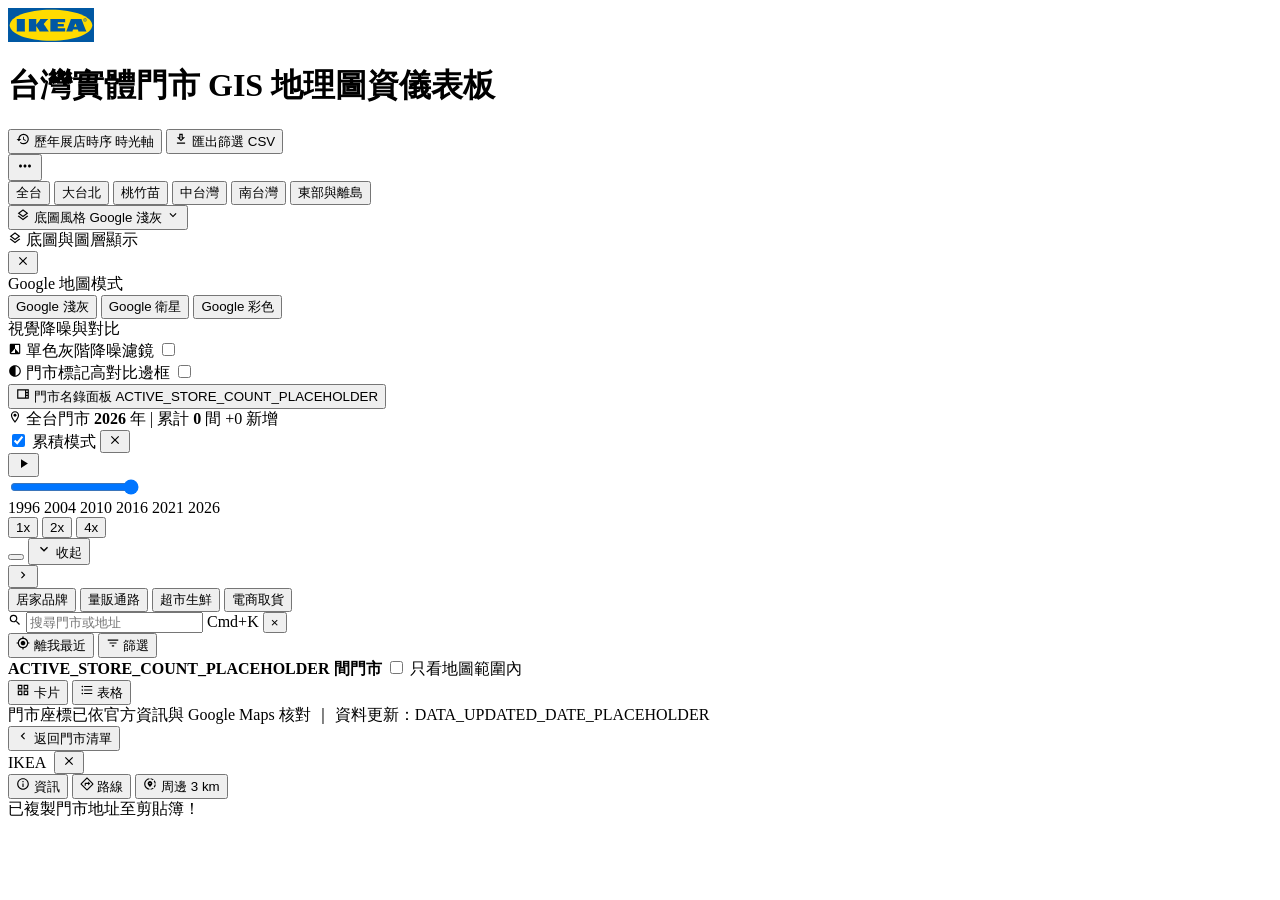
==== src/index.html @ dab69882 "refactor: split front-end out of the Python build script - src/index.html (page structure), src/css/" ====
<!DOCTYPE html>
<html lang="zh-Hant">
<head>
<meta charset="UTF-8">
<meta name="viewport" content="width=device-width, initial-scale=1.0, maximum-scale=1.0, viewport-fit=cover">
<title>台灣實體門市 GIS 地理圖資儀表板</title>
<link rel="stylesheet" href="vendor/leaflet/leaflet.css">
<link rel="stylesheet" href="assets/app.css?v=APP_CSS_VERSION_PLACEHOLDER">
</head>
<body>

<!-- ═══════════════════════ HEADER ═══════════════════════ -->
<header>
  <div class="ikea-logo-box" title="台灣實體門市 GIS 地理圖資儀表板">
    <svg xmlns="http://www.w3.org/2000/svg" viewBox="0 0 100 40" width="86" height="34.4" style="display:block;" aria-label="IKEA">
      <g fill="none" fill-rule="evenodd">
        <path fill="#0058A3" d="M100 40H0V0h100v40z"/>
        <path fill="#FFDB00" d="M2 20c0 9.8325 20.1163 18 48.0072 18C77.898 38 98 29.8325 98 20S77.8837 2 50.0072 2C22.1306 2 2 10.1675 2 20z"/>
        <path fill="#0058A3" fill-rule="nonzero" d="M46.448 26.0047c.3153.4477.6593.8674 1.0606 1.2452H36.6874c0-.4198-.4156-1.2732-.8743-1.9447-.4586-.6716-2.9382-4.351-2.9382-4.351v5.0505c0 .4197 0 .8254.215 1.2452h-9.0152c.215-.4198.215-.8255.215-1.2452V14.0008c0-.4197 0-.8254-.215-1.2451h9.0152c-.215.4197-.215.8254-.215 1.2451v5.2465s2.8809-3.6655 3.5402-4.519c.5016-.6435 1.118-1.553 1.118-1.9726h9.4022c-.645.4197-1.3616 1.1752-1.9493 1.8747-.516.6156-3.4398 4.0992-3.4398 4.0992s4.3284 6.4497 4.9017 7.2751zm2.8378-12.0039v12.0039c0 .4197 0 .8254-.215 1.2452h17.3999v-4.0293c-.43.2098-.8457.2098-1.2756.2098h-7.324v-1.9027h7.0373v-3.05h-7.0373v-1.9166h7.324c.43 0 .8456 0 1.2756.1959v-4.0153H49.0708c.215.4337.215.8394.215 1.2591zm41.2924 12.0039c.1433.4617.387.8814.7023 1.2452h-9.4309c.043-.4198-.1146-.8255-.2866-1.2452 0 0-.1434-.3358-.344-.8254l-.086-.2099h-5.4321l-.086.2238s-.1577.4058-.301.8255c-.1433.4197-.301.8254-.2436 1.2451h-7.4387a3.6406 3.6406 0 0 0 .6737-1.2451l4.4574-12.0039c.1577-.4197.3153-.8254.258-1.2451h12.5697c-.1146.4197.1147.8254.2724 1.2451.3726.9094 4.4 11.1784 4.7154 11.9899zm-10.6348-4.0992-1.3186-3.3578c-.1147-.3077-.215-.6295-.2867-.9513a5.5011 5.5011 0 0 1-.258.9513c-.043.14-.602 1.609-1.247 3.3578h3.1103zm-60.1399-9.1498H10c.215.4197.215.8254.215 1.2451v12.0039c0 .4197 0 .8254-.215 1.2452h9.8035c-.215-.4198-.215-.8255-.215-1.2452V14.0008c0-.4197 0-.8254.215-1.2451zm67.7648 1.1472c-.043-1.0213.774-1.8747 1.8203-1.9027h.129c1.0606-.014 1.9349.7974 1.9492 1.8327v.07c.0287 1.0493-.817 1.9307-1.9062 1.9587-1.075.028-1.978-.7975-2.0066-1.8608.0143-.028.0143-.07.0143-.098zm.387 0c0 .8394.7023 1.525 1.5623 1.525s1.5622-.6856 1.5622-1.525c0-.8394-.7023-1.525-1.5622-1.525-.8313-.028-1.5336.6016-1.5623 1.413v.112zm1.1753 1.1332h-.344v-2.2944h.8743c.4157.014.731.3357.731.7415 0 .2798-.1577.5316-.4157.6715l.5017.8814h-.387l-.4587-.8114h-.5016v.8114zm0-1.1332h.473c.2293.014.43-.154.43-.3778 0-.2238-.1577-.4197-.387-.4197h-.516v.7975z"/>
      </g>
    </svg>
  </div>
  <div class="title-group">
    <h1>台灣實體門市 GIS 地理圖資儀表板</h1>
  </div>
  <div class="header-actions">
    <button class="btn-header-timeline" id="btnToggleTimeline" title="切換歷年展店時序演變模式（動態播放商圈拓點軌跡）">
      <svg width="14" height="14" viewBox="0 0 24 24" fill="currentColor" aria-hidden="true"><path d="M13 3a9 9 0 0 0-9 9H1l3.89 3.89.07.14L9 12H6c0-3.87 3.13-7 7-7s7 3.13 7 7-3.13 7-7 7c-1.93 0-3.68-.79-4.94-2.06l-1.42 1.42A8.954 8.954 0 0 0 13 21a9 9 0 0 0 0-18zm-1 5v5l4.25 2.52.77-1.28-3.52-2.09V8z"/></svg>
      <span>歷年展店時序</span>
      <span class="pill-timeline-tag">時光軸</span>
    </button>
    <button class="btn-export-csv" id="btnExport" title="匯出當前篩選名錄至 CSV">
      <svg width="14" height="14" viewBox="0 0 24 24" fill="currentColor" aria-hidden="true"><path d="M19 9h-4V3H9v6H5l7 7 7-7zm-8 2V5h2v6h1.17L12 13.17 9.83 11H11zm-6 7h14v2H5z"/></svg>
      <span>匯出篩選 CSV</span>
    </button>
  </div>
</header>

<!-- ═══════════════════════ MAIN WORKSPACE ═══════════════════════ -->
<div class="workspace">

  <!-- Map Wrap -->
  <div class="map-wrap">
    <div id="map"></div>

    <!-- 手機版：地圖上方浮動搜尋列與品牌列（桌機不顯示，內容由 mobileLayout 搬入） -->
    <div class="m-topbar" id="mTopbar">
      <div class="m-logo-slot" id="mLogoSlot"></div>
      <div class="m-search-slot" id="mSearchSlot"></div>
      <button class="m-icon-btn" id="btnMobileMenu" aria-label="更多功能" aria-expanded="false" aria-controls="mMenuPopover">
        <svg width="18" height="18" viewBox="0 0 24 24" fill="currentColor" aria-hidden="true"><path d="M6 10c-1.1 0-2 .9-2 2s.9 2 2 2 2-.9 2-2-.9-2-2-2zm12 0c-1.1 0-2 .9-2 2s.9 2 2 2 2-.9 2-2-.9-2-2-2zm-6 0c-1.1 0-2 .9-2 2s.9 2 2 2 2-.9 2-2-.9-2-2-2z"/></svg>
      </button>
      <div class="m-menu-popover" id="mMenuPopover" hidden></div>
    </div>
    <div class="m-brand-slot" id="mBrandSlot"></div>
    <div class="m-fab-group" id="mFabGroup" hidden>
    <button class="m-fab-secondary" id="btnFabFilter" aria-label="開啟篩選">
      <svg width="16" height="16" viewBox="0 0 24 24" fill="currentColor" aria-hidden="true"><path d="M10 18h4v-2h-4v2zM3 6v2h18V6H3zm3 7h12v-2H6v2z"/></svg>
      <span>篩選</span><span class="filter-count" id="lblFabFilterCount" hidden>0</span>
    </button>
    <button class="m-sheet-fab" id="btnSheetFab" aria-label="開啟門市清單">
      <svg width="16" height="16" viewBox="0 0 24 24" fill="currentColor" aria-hidden="true"><path d="M4 10.5c-.83 0-1.5.67-1.5 1.5s.67 1.5 1.5 1.5 1.5-.67 1.5-1.5-.67-1.5-1.5-1.5zm0-6c-.83 0-1.5.67-1.5 1.5S3.17 7.5 4 7.5 5.5 6.83 5.5 6 4.83 4.5 4 4.5zm0 12c-.83 0-1.5.68-1.5 1.5s.68 1.5 1.5 1.5 1.5-.68 1.5-1.5-.67-1.5-1.5-1.5zM7 19h14v-2H7v2zm0-6h14v-2H7v2zm0-8v2h14V5H7z"/></svg>
      <span>清單</span><span class="m-fab-count" id="lblSheetFabCount">ACTIVE_STORE_COUNT_PLACEHOLDER</span>
    </button>
    </div>

    <!-- SECTION 3: Region Quick Jump Bar with Interactive Boundary Envelopes -->
    <div class="region-jump-bar" id="regionJumpBar">
      <button class="btn-region-jump active" data-region="all" title="將地圖移回全台範圍">全台</button>
      <button class="btn-region-jump" data-region="taipei" title="快速移動到大台北；開啟「門市清單跟隨目前地圖範圍」後才會同步縮小清單">大台北</button>
      <button class="btn-region-jump" data-region="taoyuan_hsinchu" title="快速移動到桃竹苗；開啟「門市清單跟隨目前地圖範圍」後才會同步縮小清單">桃竹苗</button>
      <button class="btn-region-jump" data-region="central" title="快速移動到中台灣；開啟「門市清單跟隨目前地圖範圍」後才會同步縮小清單">中台灣</button>
      <button class="btn-region-jump" data-region="south" title="快速移動到南台灣；開啟「門市清單跟隨目前地圖範圍」後才會同步縮小清單">南台灣</button>
      <button class="btn-region-jump" data-region="east_offshore" title="快速移動到東部與離島；開啟「門市清單跟隨目前地圖範圍」後才會同步縮小清單">東部與離島</button>
    </div>

    <!-- TOP-LEFT: Floating Map View & Layer Style Dock (No Overlap with Sidebar) -->
    <div class="map-controls-dock" id="mapControlsDock">
      <button class="map-control-trigger-btn" id="btnToggleMapControls" title="切換底圖風格與視覺降噪設定">
        <svg width="14" height="14" viewBox="0 0 24 24" fill="currentColor" aria-hidden="true"><path d="m11.99 18.54-7.37-5.73L3 14.07l9 7 9-7-1.63-1.27zM12 16l7.36-5.73L21 9l-9-7-9 7 1.63 1.27L12 16zm0-11.47L17.74 9 12 13.47 6.26 9 12 4.53z"/></svg>
        <span>底圖風格</span>
        <span class="pill-active-style" id="lblPillActiveStyle">Google 淺灰</span>
        <svg width="14" height="14" viewBox="0 0 24 24" fill="currentColor" aria-hidden="true" class="chevron-arrow"><path d="M16.59 8.59 12 13.17 7.41 8.59 6 10l6 6 6-6-1.41-1.41z"/></svg>
      </button>

      <!-- Dropdown Card Menu -->
      <div class="map-style-dropdown" id="mapStyleDropdown">
        <div class="dropdown-header">
          <div class="dropdown-title">
            <svg width="14" height="14" viewBox="0 0 24 24" fill="currentColor" aria-hidden="true"><path d="m11.99 18.54-7.37-5.73L3 14.07l9 7 9-7-1.63-1.27zM12 16l7.36-5.73L21 9l-9-7-9 7 1.63 1.27L12 16zm0-11.47L17.74 9 12 13.47 6.26 9 12 4.53z"/></svg>
            底圖與圖層顯示
          </div>
          <button class="btn-close-dropdown" id="btnCloseMapStyle" title="關閉選單">
            <svg width="14" height="14" viewBox="0 0 24 24" fill="currentColor" aria-hidden="true"><path d="M19 6.41 17.59 5 12 10.59 6.41 5 5 6.41 10.59 12 5 17.59 6.41 19 12 13.41 17.59 19 19 17.59 13.41 12 19 6.41z"/></svg>
          </button>
        </div>

        <div class="dropdown-body">
          <div class="dropdown-section">
            <div class="section-label">Google 地圖模式</div>
            <div class="tile-switch-group">
              <button class="tile-btn active" id="btnTileMono" title="Google Maps 簡約淺灰高對比底圖（保留極簡調色）">Google 淺灰</button>
              <button class="tile-btn" id="btnTileSatellite" title="Google Maps 混合衛星空拍圖（含繁中道路與地標覆蓋）">Google 衛星</button>
              <button class="tile-btn" id="btnTileColor" title="Google Maps 官方原生繁中彩色街道圖">Google 彩色</button>
            </div>
          </div>

          <div class="dropdown-section">
            <div class="section-label">視覺降噪與對比</div>
            <div class="panel-opt-row">
              <label class="switch-label" for="chkGrayscale">
                <svg width="14" height="14" viewBox="0 0 24 24" fill="currentColor" aria-hidden="true"><path d="M19 3H5c-1.1 0-2 .9-2 2v14c0 1.1.9 2 2 2h14c1.1 0 2-.9 2-2V5c0-1.1-.9-2-2-2zm0 16-7-8v8H5l7-8V5h7v14z"/></svg>
                單色灰階降噪濾鏡
              </label>
              <input type="checkbox" id="chkGrayscale" class="toggle-checkbox" title="開啟後全圖去飽和純色化">
            </div>

            <div class="panel-opt-row">
              <label class="switch-label" for="chkContrast">
                <svg width="14" height="14" viewBox="0 0 24 24" fill="currentColor" aria-hidden="true"><path d="M12 22c5.52 0 10-4.48 10-10S17.52 2 12 2 2 6.48 2 12s4.48 10 10 10zm1-17.93c3.94.49 7 3.85 7 7.93s-3.05 7.44-7 7.93V4.07z"/></svg>
                門市標記高對比邊框
              </label>
              <input type="checkbox" id="chkContrast" class="toggle-checkbox" title="增強門市標記黑邊，在淺底圖上更加醒目">
            </div>
          </div>
        </div>
      </div>
    </div>

    <!-- TOP-RIGHT: Floating Trigger when Sidebar is collapsed (Scheme 4 Exclusive Zone) -->
    <button class="floating-open-sidebar-btn" id="btnOpenSidebar" title="展開側邊門市面板">
      <svg width="14" height="14" viewBox="0 0 24 24" fill="currentColor" aria-hidden="true"><path d="M2 4v16h20V4H2zm18 4.67h-2.5V6H20v2.67zm-2.5 2H20v2.67h-2.5v-2.67zM4 6h11.5v12H4V6zm13.5 12v-2.67H20V18h-2.5z"/></svg>
      <span>門市名錄面板</span>
      <span class="badge-num" id="lblFloatingCount">ACTIVE_STORE_COUNT_PLACEHOLDER</span>
    </button>

    <!-- BOTTOM-CENTER: Timeline Player Panel -->
    <div class="timeline-player-panel" id="timelinePlayerPanel">
      <div class="timeline-header-row">
        <div class="timeline-title-area">
          <span class="timeline-scope-pill" id="tlScopeLabel">
            <svg width="14" height="14" viewBox="0 0 24 24" fill="currentColor" aria-hidden="true"><path d="M12 2C8.13 2 5 5.13 5 9c0 5.25 7 13 7 13s7-7.75 7-13c0-3.87-3.13-7-7-7zM7 9c0-2.76 2.24-5 5-5s5 2.24 5 5c0 2.88-2.88 7.19-5 9.88C9.92 16.21 7 11.85 7 9z"/><circle cx="12" cy="9" r="2.5"/></svg>
            <span id="tlScopeText">全台門市</span>
          </span>
          <span class="timeline-stat-text">
            <strong id="tlCurrentYear">2026</strong> 年
            <span class="tl-counter-sep">|</span>
            累計 <strong id="tlCumulativeCount" class="tl-highlight-num">0</strong> 間
            <span id="tlNewInYearBadge" class="tl-new-badge">+0 新增</span>
            <span id="tlUnknownNote" class="tl-unknown-note" hidden></span>
          </span>
        </div>
        <div class="timeline-header-actions">
          <label class="tl-toggle-wrap" title="開關：僅看當年度新開門市 vs 歷年累計已開門市">
            <input type="checkbox" id="tlCumulativeToggle" checked>
            <span>累積模式</span>
          </label>
          <button class="btn-close-timeline" id="btnCloseTimeline" title="退出演變模式 (恢復原本完整儀表板)">
            <svg width="14" height="14" viewBox="0 0 24 24" fill="currentColor" aria-hidden="true"><path d="M19 6.41 17.59 5 12 10.59 6.41 5 5 6.41 10.59 12 5 17.59 6.41 19 12 13.41 17.59 19 19 17.59 13.41 12 19 6.41z"/></svg>
          </button>
        </div>
      </div>

      <!-- Sparkline bar chart (Yearly store opening velocity) -->
      <div class="timeline-sparkline-wrap" id="tlSparklineWrap" title="各年份新開店數分布 (點擊柱條可直接跳轉)"></div>

      <!-- Scrubber bar & controls -->
      <div class="timeline-scrubber-row">
        <button class="tl-btn-play" id="tlBtnPlay" title="播放 / 暫停時序演變">
          <svg width="15" height="15" viewBox="0 0 24 24" fill="currentColor" aria-hidden="true" id="tlPlayIcon"><path d="M8 5v14l11-7z"/></svg>
          <svg width="15" height="15" viewBox="0 0 24 24" fill="currentColor" aria-hidden="true" id="tlPauseIcon" style="display:none"><path d="M6 19h4V5H6v14zm8-14v14h4V5h-4z"/></svg>
        </button>

        <div class="tl-slider-track-wrap">
          <input type="range" id="tlRangeSlider" class="tl-range-slider" min="1996" max="2026" step="1" value="2026">
          <div class="tl-ticks">
            <span>1996</span>
            <span>2004</span>
            <span>2010</span>
            <span>2016</span>
            <span>2021</span>
            <span>2026</span>
          </div>
        </div>

        <div class="tl-speed-selector">
          <button class="tl-speed-btn active" data-speed="800">1x</button>
          <button class="tl-speed-btn" data-speed="400">2x</button>
          <button class="tl-speed-btn" data-speed="200">4x</button>
        </div>
      </div>
    </div>
  </div>

  <!-- ═══════════════════════ INTEGRATED SIDEBAR ═══════════════════════ -->
  <aside id="mainSidebar">
    <!-- 手機版：拖曳把手，切換清單高度 -->
    <div class="sheet-top">
      <button class="sheet-handle" id="btnSheetHandle" aria-label="調整清單高度">
        <span class="sheet-grip"></span>
      </button>
      <button class="sheet-collapse-btn" id="btnSheetCollapse" aria-label="收起清單，只看地圖">
        <svg width="16" height="16" viewBox="0 0 24 24" fill="currentColor" aria-hidden="true"><path d="M16.59 8.59 12 13.17 7.41 8.59 6 10l6 6 6-6-1.41-1.41z"/></svg>
        收起
      </button>
    </div>

    <!-- Scheme 4: Collapse Toggle Handle -->
    <button class="sidebar-collapse-toggle" id="btnCollapseSidebar" title="收起側邊面板 (釋放全螢幕地圖)">
      <svg width="14" height="14" viewBox="0 0 24 24" fill="currentColor" aria-hidden="true"><path d="M10 6 8.59 7.41 13.17 12l-4.58 4.59L10 18l6-6-6-6z"/></svg>
    </button>

    <div class="sidebar-inner-content">

      <!-- ─── SUBVIEW 1: STORE LIST & FILTERS ─── -->
      <div id="sidebarListSection">

        <div class="dataset-switch" aria-label="資料類型切換">
          <button class="dataset-switch-btn active" data-dataset="home">居家品牌</button>
          <button class="dataset-switch-btn" data-dataset="mass">量販通路</button>
          <button class="dataset-switch-btn" data-dataset="supermarket">超市生鮮</button>
          <button class="dataset-switch-btn" data-dataset="ecommerce">電商取貨</button>
        </div>

        <!-- Control Center -->
        <div class="sidebar-control-box">
          <div class="search-wrapper">
            <div class="search-input-group">
              <span class="search-icon-left">
                <svg width="14" height="14" viewBox="0 0 24 24" fill="currentColor" aria-hidden="true"><path d="M15.5 14h-.79l-.28-.27A6.471 6.471 0 0 0 16 9.5 6.5 6.5 0 1 0 9.5 16c1.61 0 3.09-.59 4.23-1.57l.27.28v.79l5 4.99L20.49 19l-4.99-5zm-6 0C7.01 14 5 11.99 5 9.5S7.01 5 9.5 5 14 7.01 14 9.5 11.99 14 9.5 14z"/></svg>
              </span>
              <input id="q" class="search-input-main" type="text" placeholder="搜尋門市或地址" aria-label="搜尋門市或地址">
              <span class="kbd-hint">Cmd+K</span>
              <button class="search-clear-btn" id="btnClearSearch" title="清除搜尋">&times;</button>
            </div>
            <button class="btn-locate-me" id="btnLocateMe" title="GPS 定位我的位置，依距離遠近排序">
              <svg width="14" height="14" viewBox="0 0 24 24" fill="currentColor" aria-hidden="true"><path d="M12 8c-2.21 0-4 1.79-4 4s1.79 4 4 4 4-1.79 4-4-1.79-4-4-4zm8.94 3A8.994 8.994 0 0 0 13 3.06V1h-2v2.06A8.994 8.994 0 0 0 3.06 11H1v2h2.06A8.994 8.994 0 0 0 11 20.94V23h2v-2.06A8.994 8.994 0 0 0 20.94 13H23v-2h-2.06zM12 19c-3.87 0-7-3.13-7-7s3.13-7 7-7 7 3.13 7 7-3.13 7-7 7z"/></svg>
              <span>離我最近</span>
            </button>
            <button class="btn-filter-toggle" id="btnFilterToggle" aria-expanded="false" aria-controls="filterPanel">
              <svg width="14" height="14" viewBox="0 0 24 24" fill="currentColor" aria-hidden="true"><path d="M10 18h4v-2h-4v2zM3 6v2h18V6H3zm3 7h12v-2H6v2z"/></svg>
              <span>篩選</span><span class="filter-count" id="lblFilterCount" hidden>0</span>
            </button>
          </div>

          <div class="filter-panel" id="filterPanel" hidden>
          <div class="dropdown-grid">
            <select class="custom-select" id="selCity">
              <option value="">全部縣市</option>
            </select>
            <select class="custom-select" id="selDistrict">
              <option value="">全部行政區</option>
            </select>
          </div>
          <div class="dropdown-grid">
            <select class="custom-select" id="selChannel">
              <option value="">全部門市型態</option>
              <option value="大型獨棟／街邊門市">大型獨棟／街邊門市</option>
              <option value="百貨／購物中心門市">百貨／購物中心門市</option>
              <option value="都會／社區門市">都會／社區門市</option>
              <option value="量販店中店">量販店中店</option>
              <option value="店中店／專櫃">店中店／專櫃</option>
              <option value="子品牌門市">子品牌門市</option>
              <option value="訂購取貨中心">訂購取貨中心</option>
              <option value="期間限定門市">期間限定門市</option>
            </select>
            <select class="custom-select" id="selStatus">
              <option value="">全部營運狀態</option>
              <option value="現行營運中" selected>現行營運中</option>
              <option value="暫停營業">暫停營業</option>
              <option value="歷史變動（已熄燈/遷址）">已歇業／遷址</option>
            </select>
          </div>
          <div class="filter-panel-actions">
            <span class="filter-panel-hint">品牌可複選：點多個品牌按鈕即可同時比較</span>
            <button class="btn-reset-filters" id="btnResetAll" title="清空全部關鍵字與條件">重設篩選</button>
          </div>
          </div>
        </div>

        <!-- Quick Brand Strip -->
        <div class="brand-strip">
          <div class="brand-chips-wrap" id="brandPills" role="group" aria-label="品牌篩選"></div>
        </div>

        <!-- Results bar: count · viewport sync · view switch -->
        <div class="results-meta-bar">
          <div class="results-count-text">
            <strong id="lblCount">ACTIVE_STORE_COUNT_PLACEHOLDER 間門市</strong>
            <label class="viewport-sync-label" for="chkViewportSync" title="開啟後僅列出目前地圖畫面看得到的門市">
              <input type="checkbox" id="chkViewportSync">
              <span>只看地圖範圍內</span>
            </label>
            <span id="lblViewportIndicator" hidden></span>
          </div>
          <div class="m-row-actions" id="mRowActions"></div>
          <div class="view-switch-btns">
            <button class="view-btn active" id="vtCards">
              <svg width="14" height="14" viewBox="0 0 24 24" fill="currentColor" aria-hidden="true"><path d="M3 3v8h8V3H3zm6 6H5V5h4v4zm-6 4v8h8v-8H3zm6 6H5v-4h4v4zm4-16v8h8V3h-8zm6 6h-4V5h4v4zm-6 4v8h8v-8h-8zm6 6h-4v-4h4v4z"/></svg>
              卡片
            </button>
            <button class="view-btn" id="vtTable">
              <svg width="14" height="14" viewBox="0 0 24 24" fill="currentColor" aria-hidden="true"><path d="M4 10.5c-.83 0-1.5.67-1.5 1.5s.67 1.5 1.5 1.5 1.5-.67 1.5-1.5-.67-1.5-1.5-1.5zm0-6c-.83 0-1.5.67-1.5 1.5S3.17 7.5 4 7.5 5.5 6.83 5.5 6 4.83 4.5 4 4.5zm0 12c-.83 0-1.5.68-1.5 1.5s.68 1.5 1.5 1.5 1.5-.68 1.5-1.5-.67-1.5-1.5-1.5zM7 19h14v-2H7v2zm0-6h14v-2H7v2zm0-8v2h14V5H7z"/></svg>
              表格
            </button>
          </div>
        </div>
        <div class="m-applied-chips" id="mAppliedChips" hidden></div>
        <div class="viewport-hint-bar" id="viewportHintBar" style="display:none;">
          <span class="hint-dot"></span>
          <span id="viewportHintText">目前地圖涵蓋全台，放大或拖曳地圖後清單會跟著更新。</span>
        </div>

        <!-- Store List Area -->
        <div class="store-cards-container" id="storeList"></div>

        <!-- Footer Meta -->
        <div class="footer-info">
          門市座標已依官方資訊與 Google Maps 核對 ｜ 資料更新：DATA_UPDATED_DATE_PLACEHOLDER
        </div>
      </div>

      <!-- ─── SUBVIEW 2: STORE DETAIL DRAWER (Scheme 2) ─── -->
      <div id="sidebarDetailSection">
        <div class="detail-nav-top">
          <button class="btn-back-to-list" id="btnBackToList">
            <svg width="14" height="14" viewBox="0 0 24 24" fill="currentColor" aria-hidden="true"><path d="M15.41 7.41 14 6l-6 6 6 6 1.41-1.41L10.83 12l4.58-4.59z"/></svg>
            <span>返回門市清單</span>
          </button>
          <div style="display:flex;align-items:center;gap:8px">
            <span id="detailTopBrandBadge" class="detail-brand-tag">IKEA</span>
            <button class="btn-close-detail" id="btnCloseDetailDrawer" title="關閉門市面板" aria-label="關閉門市面板">
              <svg width="14" height="14" viewBox="0 0 24 24" fill="currentColor" aria-hidden="true"><path d="M19 6.41 17.59 5 12 10.59 6.41 5 5 6.41 10.59 12 5 17.59 6.41 19 12 13.41 17.59 19 19 17.59 13.41 12 19 6.41z"/></svg>
            </button>
          </div>
        </div>

        <!-- Pinned Store Identity Bar -->
        <div class="detail-pinned-header" id="detailPinnedHeader"></div>

        <!-- Pinned 3-Tab Skapa Segmented Navigation -->
        <div class="detail-tabs-bar" id="detailTabsBar" role="tablist" aria-label="門市資訊分頁">
          <button class="detail-tab-btn active" data-tab="info" role="tab" id="tabDetailInfo" aria-controls="paneDetailInfo" aria-selected="true" tabindex="0" onclick="switchDetailTab('info')">
            <svg width="14" height="14" viewBox="0 0 24 24" fill="currentColor" aria-hidden="true"><path d="M11 7h2v2h-2zm0 4h2v6h-2zm1-9C6.48 2 2 6.48 2 12s4.48 10 10 10 10-4.48 10-10S17.52 2 12 2zm0 18c-4.41 0-8-3.59-8-8s3.59-8 8-8 8 3.59 8 8-3.59 8-8 8z"/></svg>
            <span>資訊</span>
          </button>
          <button class="detail-tab-btn" data-tab="route" role="tab" id="tabDetailRoute" aria-controls="paneDetailRoute" aria-selected="false" tabindex="-1" onclick="switchDetailTab('route')">
            <svg width="14" height="14" viewBox="0 0 24 24" fill="currentColor" aria-hidden="true"><path d="m22.43 10.59-9.01-9.01c-.75-.75-2.07-.76-2.83 0l-9 9c-.78.78-.78 2.04 0 2.82l9 9c.39.39.9.58 1.41.58.51 0 1.02-.19 1.41-.58l8.99-8.99c.79-.76.8-2.02.03-2.82zm-10.42 10.4-9-9 9-9 9 9-9 9zM8 11v4h2v-3h4v2.5l3.5-3.5L14 7.5V10H9c-.55 0-1 .45-1 1z"/></svg>
            <span>路線</span>
          </button>
          <button class="detail-tab-btn" data-tab="catchment" role="tab" id="tabDetailCatchment" aria-controls="paneDetailCatchment" aria-selected="false" tabindex="-1" onclick="switchDetailTab('catchment')">
            <svg width="14" height="14" viewBox="0 0 24 24" fill="currentColor" aria-hidden="true"><path d="M13.02 19.93v2.02c2.01-.2 3.84-1 5.32-2.21l-1.42-1.43a7.941 7.941 0 0 1-3.9 1.62zM4.03 12c0-4.05 3.03-7.41 6.95-7.93V2.05C5.95 2.58 2.03 6.84 2.03 12c0 5.16 3.92 9.42 8.95 9.95v-2.02c-3.92-.52-6.95-3.88-6.95-7.93zm15.92-1h2.02c-.2-2.01-1-3.84-2.21-5.32l-1.43 1.43c.86 1.1 1.44 2.43 1.62 3.89zm-1.61-6.74a9.981 9.981 0 0 0-5.32-2.21v2.02c1.46.18 2.79.76 3.9 1.62l1.42-1.43zm-.01 12.64 1.43 1.42A9.949 9.949 0 0 0 21.97 13h-2.02a7.941 7.941 0 0 1-1.62 3.9z"/><path d="M16 11.1C16 8.61 14.1 7 12 7s-4 1.61-4 4.1c0 1.66 1.33 3.63 4 5.9 2.67-2.27 4-4.24 4-5.9zm-4 .9a1.071 1.071 0 0 1 0-2.14A1.071 1.071 0 0 1 12 12z"/></svg>
            <span>周邊 <span id="lblTabRadius">3</span> km</span>
          </button>
        </div>

        <div class="detail-content-body" id="detailContentBody">
          <!-- Dynamic Content Panes Injected Here -->
        </div>
      </div>

    </div>
  </aside>

</div>

<!-- Copy Feedback Toast -->
<!-- 手機版：全螢幕篩選頁（內容由 mobileLayout 搬入） -->
<div class="m-filter-page" id="mFilterPage" role="dialog" aria-modal="true" aria-labelledby="mFilterTitle" hidden>
  <div class="m-filter-head">
    <h2 id="mFilterTitle">篩選</h2>
    <button class="m-icon-btn" id="btnMobileFilterClose" aria-label="關閉篩選">
      <svg width="18" height="18" viewBox="0 0 24 24" fill="currentColor" aria-hidden="true"><path d="M19 6.41 17.59 5 12 10.59 6.41 5 5 6.41 10.59 12 5 17.59 6.41 19 12 13.41 17.59 19 19 17.59 13.41 12 19 6.41z"/></svg>
    </button>
  </div>
  <div class="m-filter-body">
    <div class="m-filter-group"><div class="m-filter-label">資料類型</div><div id="mDatasetSlot"></div></div>
    <div class="m-filter-group"><div class="m-filter-label">條件</div><div id="mFilterSlot"></div></div>
    <div class="m-filter-group"><div class="m-filter-label">地圖</div><div id="mViewportSlot"></div><div id="mRegionSlot"></div></div>
  </div>
  <div class="m-filter-foot">
    <button class="sk-btn sk-btn-secondary" id="btnMobileFilterReset">重設</button>
    <button class="sk-btn sk-btn-primary" id="btnMobileFilterApply">顯示門市</button>
  </div>
</div>

<div class="toast-msg" id="toastMsg">已複製門市地址至剪貼簿！</div>

<!-- ═══════════════════════ JAVASCRIPT ═══════════════════════ -->
<script src="vendor/leaflet/leaflet.js"></script>
<script src="stores_data.js?v=STORES_DATA_VERSION_PLACEHOLDER"></script>
<script src="assets/app.js?v=APP_JS_VERSION_PLACEHOLDER"></script>
</body>
</html>
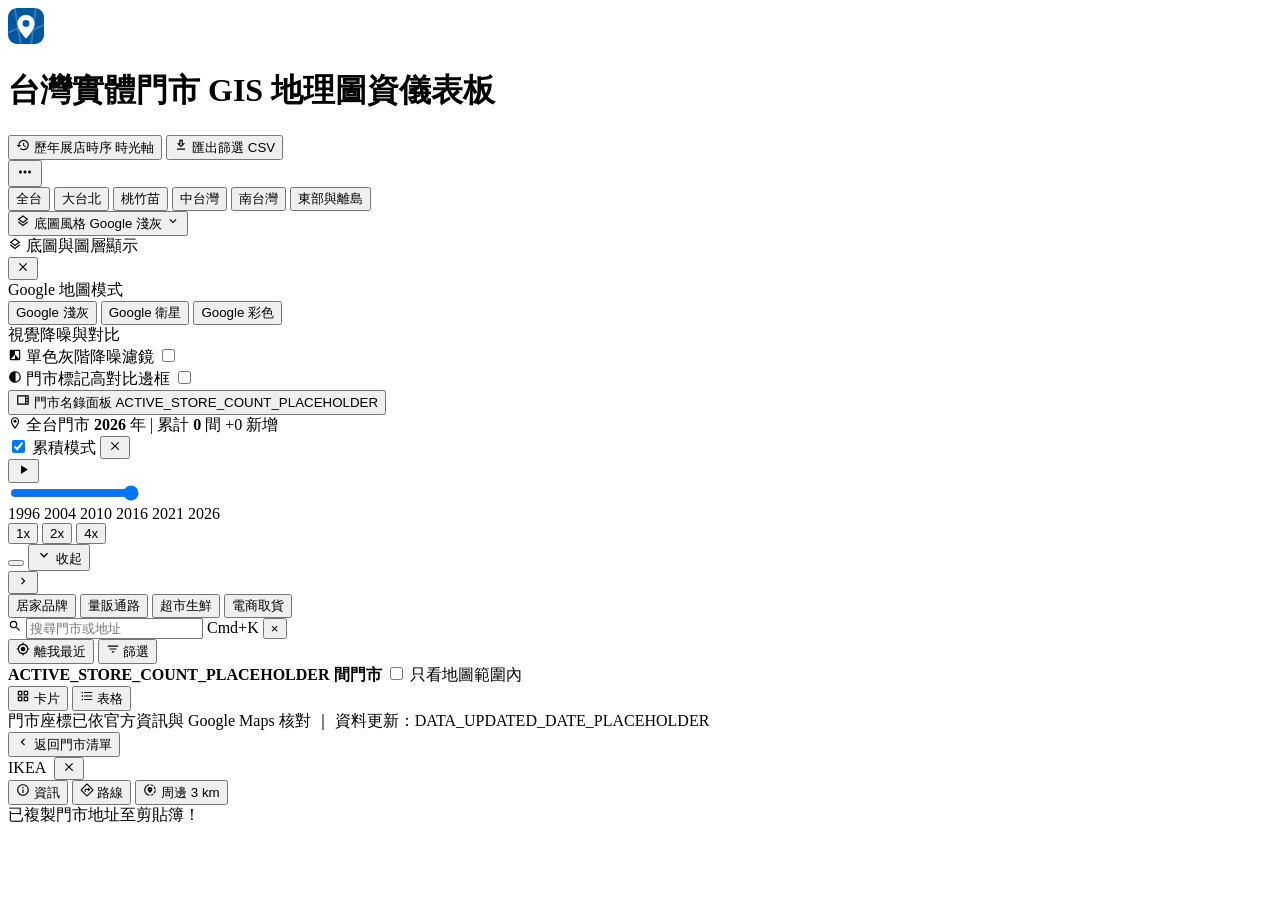
==== commit fa073395: "feat(ui): neutral map-pin app logo and favicon; remove IKEA logo from header Co-Authored-By: Claude " ====
--- a/src/index.html
+++ b/src/index.html
@@ -4,6 +4,10 @@
 <meta charset="UTF-8">
 <meta name="viewport" content="width=device-width, initial-scale=1.0, maximum-scale=1.0, viewport-fit=cover">
 <title>台灣實體門市 GIS 地理圖資儀表板</title>
+<link rel="icon" href="favicon.svg" type="image/svg+xml">
+<link rel="icon" href="favicon-32.png" sizes="32x32" type="image/png">
+<link rel="apple-touch-icon" href="apple-touch-icon.png">
+<meta name="theme-color" content="#0058A3">
 <link rel="stylesheet" href="vendor/leaflet/leaflet.css">
 <link rel="stylesheet" href="assets/app.css?v=APP_CSS_VERSION_PLACEHOLDER">
 </head>
@@ -11,13 +15,12 @@
 
 <!-- ═══════════════════════ HEADER ═══════════════════════ -->
 <header>
-  <div class="ikea-logo-box" title="台灣實體門市 GIS 地理圖資儀表板">
-    <svg xmlns="http://www.w3.org/2000/svg" viewBox="0 0 100 40" width="86" height="34.4" style="display:block;" aria-label="IKEA">
-      <g fill="none" fill-rule="evenodd">
-        <path fill="#0058A3" d="M100 40H0V0h100v40z"/>
-        <path fill="#FFDB00" d="M2 20c0 9.8325 20.1163 18 48.0072 18C77.898 38 98 29.8325 98 20S77.8837 2 50.0072 2C22.1306 2 2 10.1675 2 20z"/>
-        <path fill="#0058A3" fill-rule="nonzero" d="M46.448 26.0047c.3153.4477.6593.8674 1.0606 1.2452H36.6874c0-.4198-.4156-1.2732-.8743-1.9447-.4586-.6716-2.9382-4.351-2.9382-4.351v5.0505c0 .4197 0 .8254.215 1.2452h-9.0152c.215-.4198.215-.8255.215-1.2452V14.0008c0-.4197 0-.8254-.215-1.2451h9.0152c-.215.4197-.215.8254-.215 1.2451v5.2465s2.8809-3.6655 3.5402-4.519c.5016-.6435 1.118-1.553 1.118-1.9726h9.4022c-.645.4197-1.3616 1.1752-1.9493 1.8747-.516.6156-3.4398 4.0992-3.4398 4.0992s4.3284 6.4497 4.9017 7.2751zm2.8378-12.0039v12.0039c0 .4197 0 .8254-.215 1.2452h17.3999v-4.0293c-.43.2098-.8457.2098-1.2756.2098h-7.324v-1.9027h7.0373v-3.05h-7.0373v-1.9166h7.324c.43 0 .8456 0 1.2756.1959v-4.0153H49.0708c.215.4337.215.8394.215 1.2591zm41.2924 12.0039c.1433.4617.387.8814.7023 1.2452h-9.4309c.043-.4198-.1146-.8255-.2866-1.2452 0 0-.1434-.3358-.344-.8254l-.086-.2099h-5.4321l-.086.2238s-.1577.4058-.301.8255c-.1433.4197-.301.8254-.2436 1.2451h-7.4387a3.6406 3.6406 0 0 0 .6737-1.2451l4.4574-12.0039c.1577-.4197.3153-.8254.258-1.2451h12.5697c-.1146.4197.1147.8254.2724 1.2451.3726.9094 4.4 11.1784 4.7154 11.9899zm-10.6348-4.0992-1.3186-3.3578c-.1147-.3077-.215-.6295-.2867-.9513a5.5011 5.5011 0 0 1-.258.9513c-.043.14-.602 1.609-1.247 3.3578h3.1103zm-60.1399-9.1498H10c.215.4197.215.8254.215 1.2451v12.0039c0 .4197 0 .8254-.215 1.2452h9.8035c-.215-.4198-.215-.8255-.215-1.2452V14.0008c0-.4197 0-.8254.215-1.2451zm67.7648 1.1472c-.043-1.0213.774-1.8747 1.8203-1.9027h.129c1.0606-.014 1.9349.7974 1.9492 1.8327v.07c.0287 1.0493-.817 1.9307-1.9062 1.9587-1.075.028-1.978-.7975-2.0066-1.8608.0143-.028.0143-.07.0143-.098zm.387 0c0 .8394.7023 1.525 1.5623 1.525s1.5622-.6856 1.5622-1.525c0-.8394-.7023-1.525-1.5622-1.525-.8313-.028-1.5336.6016-1.5623 1.413v.112zm1.1753 1.1332h-.344v-2.2944h.8743c.4157.014.731.3357.731.7415 0 .2798-.1577.5316-.4157.6715l.5017.8814h-.387l-.4587-.8114h-.5016v.8114zm0-1.1332h.473c.2293.014.43-.154.43-.3778 0-.2238-.1577-.4197-.387-.4197h-.516v.7975z"/>
-      </g>
+  <div class="app-logo" title="台灣實體門市 GIS 地理圖資儀表板">
+    <svg xmlns="http://www.w3.org/2000/svg" viewBox="0 0 48 48" width="36" height="36" aria-hidden="true">
+      <rect width="48" height="48" rx="12" fill="#0058A3"/>
+      <path d="M0 33 L15 26 L30 31 L48 22 M9 0 L17 48 M37 0 L31 48" stroke="#FFFFFF" stroke-opacity="0.22" stroke-width="2.4" fill="none" stroke-linejoin="round"/>
+      <path d="M24 40.5C24 40.5 12.5 29.6 12.5 20.5a11.5 11.5 0 0 1 23 0C35.5 29.6 24 40.5 24 40.5Z" fill="#FFFFFF"/>
+      <circle cx="24" cy="20.5" r="4.6" fill="#0058A3"/>
     </svg>
   </div>
   <div class="title-group">
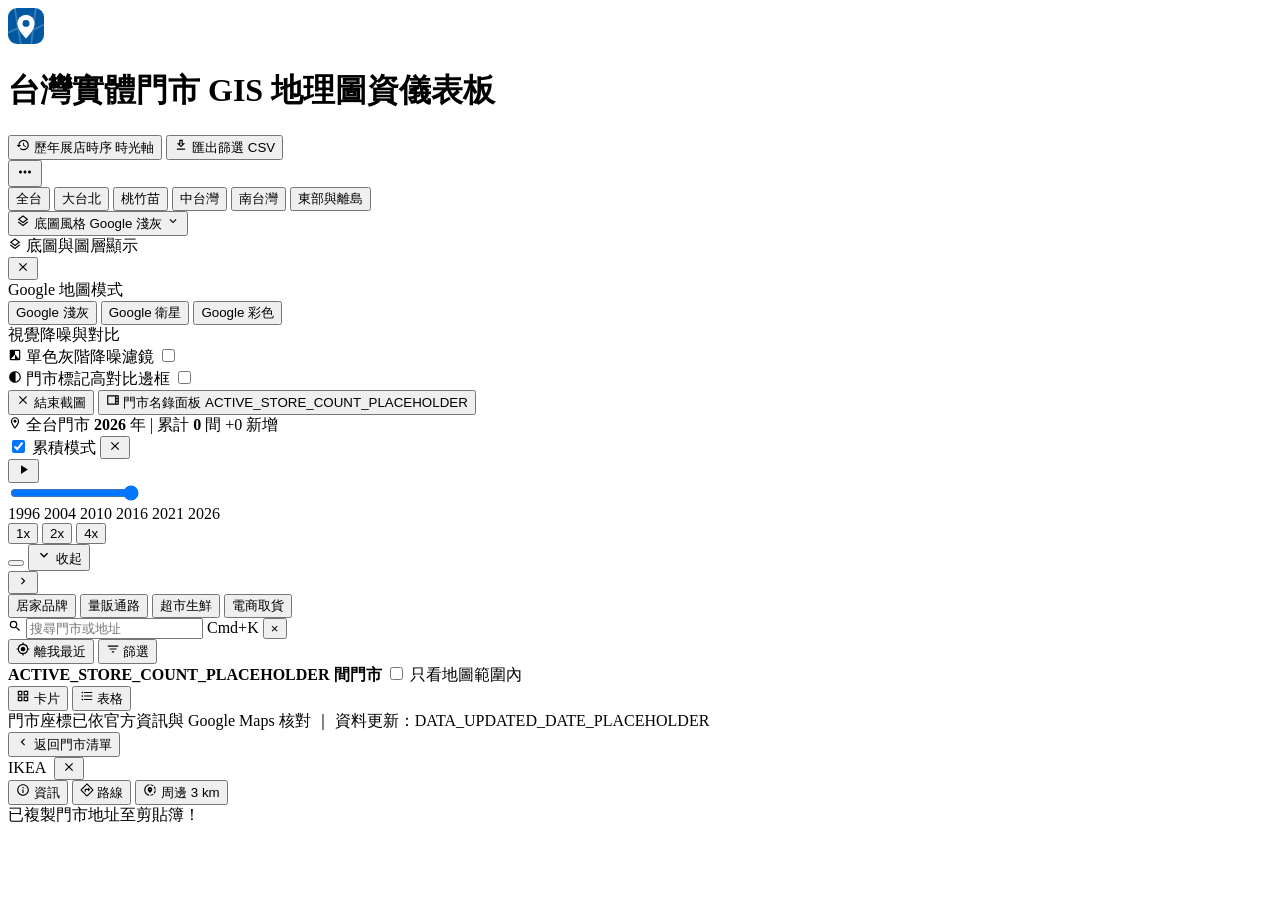
==== commit bc618adf: "地圖新增截圖模式 - 左下角相機按鈕：隱藏頁首、側欄、底圖風格、生活圈列、地圖按鈕、時光軸面板與手機版浮動列，只留地圖與門市圖標 - 維持原本的地圖中心與縮放；按 Esc 或右上角半透明「結束截圖」恢" ====
--- a/src/index.html
+++ b/src/index.html
@@ -129,6 +129,12 @@
         </div>
       </div>
     </div>
+
+    <!-- 截圖模式：隱藏所有介面時唯一留下的結束按鈕（平時不顯示，滑過才清楚） -->
+    <button class="btn-exit-screenshot" id="btnExitScreenshot" title="結束截圖模式（Esc）" aria-label="結束截圖模式">
+      <svg width="14" height="14" viewBox="0 0 24 24" fill="currentColor" aria-hidden="true"><path d="M19 6.41 17.59 5 12 10.59 6.41 5 5 6.41 10.59 12 5 17.59 6.41 19 12 13.41 17.59 19 19 17.59 13.41 12 19 6.41z"/></svg>
+      <span>結束截圖</span>
+    </button>
 
     <!-- TOP-RIGHT: Floating Trigger when Sidebar is collapsed (Scheme 4 Exclusive Zone) -->
     <button class="floating-open-sidebar-btn" id="btnOpenSidebar" title="展開側邊門市面板">
@@ -247,35 +253,9 @@
           </div>
 
           <div class="filter-panel" id="filterPanel" hidden>
-          <div class="dropdown-grid">
-            <select class="custom-select" id="selCity">
-              <option value="">全部縣市</option>
-            </select>
-            <select class="custom-select" id="selDistrict">
-              <option value="">全部行政區</option>
-            </select>
-          </div>
-          <div class="dropdown-grid">
-            <select class="custom-select" id="selChannel">
-              <option value="">全部門市型態</option>
-              <option value="大型獨棟／街邊門市">大型獨棟／街邊門市</option>
-              <option value="百貨／購物中心門市">百貨／購物中心門市</option>
-              <option value="都會／社區門市">都會／社區門市</option>
-              <option value="量販店中店">量販店中店</option>
-              <option value="店中店／專櫃">店中店／專櫃</option>
-              <option value="子品牌門市">子品牌門市</option>
-              <option value="訂購取貨中心">訂購取貨中心</option>
-              <option value="期間限定門市">期間限定門市</option>
-            </select>
-            <select class="custom-select" id="selStatus">
-              <option value="">全部營運狀態</option>
-              <option value="現行營運中" selected>現行營運中</option>
-              <option value="暫停營業">暫停營業</option>
-              <option value="歷史變動（已熄燈/遷址）">已歇業／遷址</option>
-            </select>
-          </div>
+          <div class="facet-panel" id="facetPanel" role="group" aria-label="篩選條件"></div>
           <div class="filter-panel-actions">
-            <span class="filter-panel-hint">品牌可複選：點多個品牌按鈕即可同時比較</span>
+            <span class="filter-panel-hint">每一類都可複選；不同類的條件會同時套用</span>
             <button class="btn-reset-filters" id="btnResetAll" title="清空全部關鍵字與條件">重設篩選</button>
           </div>
           </div>
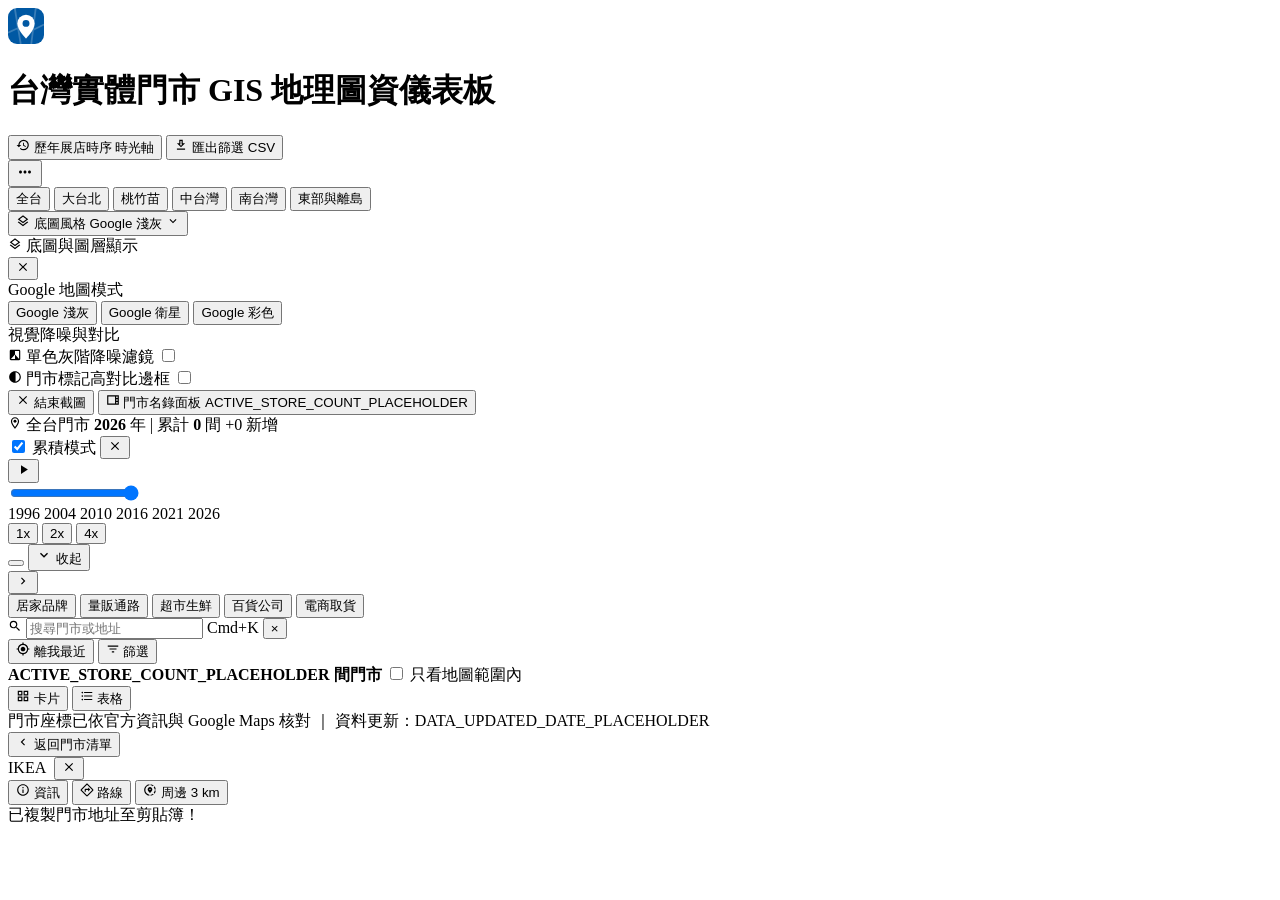
==== commit 7cd4e309: "量販通路新增愛買 13 間；新增「百貨公司」資料集 48 間 - audit/sync_amart_stores.py：愛買 13 間（維基分店清單、Google 地圖座標、維基逐店開業日） - au" ====
--- a/src/index.html
+++ b/src/index.html
@@ -228,6 +228,7 @@
           <button class="dataset-switch-btn active" data-dataset="home">居家品牌</button>
           <button class="dataset-switch-btn" data-dataset="mass">量販通路</button>
           <button class="dataset-switch-btn" data-dataset="supermarket">超市生鮮</button>
+          <button class="dataset-switch-btn" data-dataset="department">百貨公司</button>
           <button class="dataset-switch-btn" data-dataset="ecommerce">電商取貨</button>
         </div>
 
